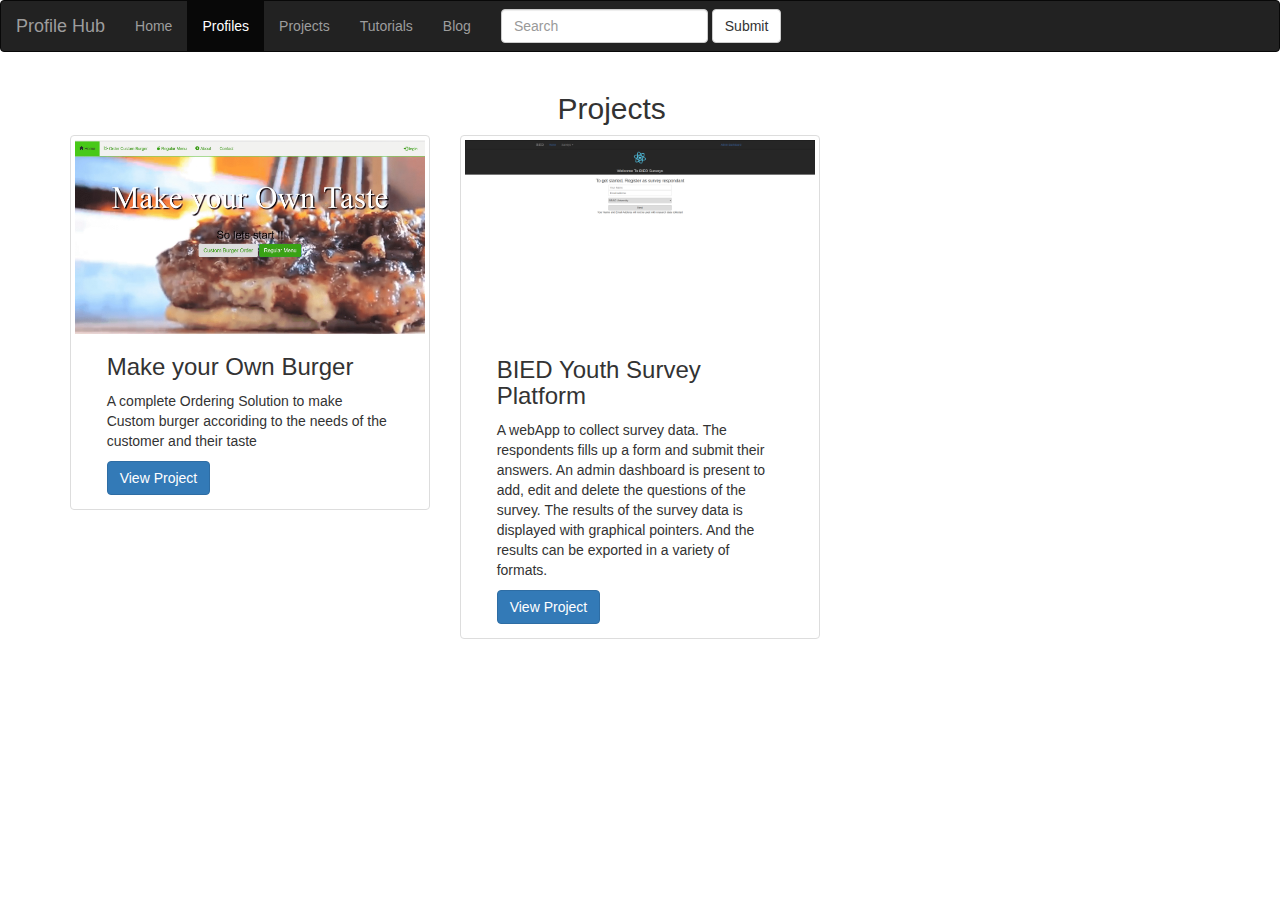
==== projects/index.html @ 84d43729 "Update index.html" ====
<html>
    <head>
        <link rel="stylesheet" type="text/css" href="avaterBox.css">
        <link href="https://maxcdn.bootstrapcdn.com/bootstrap/3.3.7/css/bootstrap.min.css" rel="stylesheet" integrity="sha384-BVYiiSIFeK1dGmJRAkycuHAHRg32OmUcww7on3RYdg4Va+PmSTsz/K68vbdEjh4u" crossorigin="anonymous">
        <script
          src="https://code.jquery.com/jquery-3.2.1.min.js"
          integrity="sha256-hwg4gsxgFZhOsEEamdOYGBf13FyQuiTwlAQgxVSNgt4="
          crossorigin="anonymous"></script>
        <script src="https://maxcdn.bootstrapcdn.com/bootstrap/3.3.7/js/bootstrap.min.js" integrity="sha384-Tc5IQib027qvyjSMfHjOMaLkfuWVxZxUPnCJA7l2mCWNIpG9mGCD8wGNIcPD7Txa" crossorigin="anonymous"></script>
        
    </head>
    <body>
        <nav class="navbar navbar-inverse">
          <div class="container-fluid">
            <div class="navbar-header">
              <a class="navbar-brand" href="#">Profile Hub</a>
            </div>
            <ul class="nav navbar-nav">
              <li><a href="http://bmabir17.github.io">Home</a></li>
              <li class="active"><a href="http://bmabir17.github.io">Profiles</a></li>
              <li><a href="projects/index.php">Projects</a></li>
              <li><a href="http://cv.bdwebhub.com/tutorials">Tutorials</a></li>
              <li><a href="https://medium.com/@bmabir17/">Blog</a></li>
            </ul>
            <form class="navbar-form navbar-left">
              <div class="form-group">
                <input type="text" class="form-control" placeholder="Search">
              </div>
              <button type="submit" class="btn btn-default">Submit</button>
            </form>
          </div>
        </nav>
        <div class="container">
            <div class="row">
                <div class="col-md-5">
                    
                </div>
                
                <div class="col-md-4">
                    <h2>Projects</h2>
                </div>
                
                <div class="col-md-3">
                    
                </div>
            </div>
            
            <div class="row">
              <!-- Begining of a project -->
              <div class="col-sm-6 col-md-4">
                <div class="thumbnail">
                  <img src="myBurger/thumbnail.jpg" alt="...">
                  <div class="Custom Burger row">
                    <div class="col-md-1">
                        
                    </div>
                    <div class="col-md-10">
                            
                        <h3>Make your Own Burger</h3>
                        <p>A complete Ordering Solution to make Custom burger accoriding to the needs of the customer and their taste</p>
                        <p><a href="http://myburger.bdwebhub.com/main/" class="btn btn-primary" role="button">View Project</a> </p>
                    </div>
                    <div class="col-md-1">
                        
                    </div>
                  </div>
                </div>
              </div>
              <!-- End of a project -->
              <!-- Begining of a project -->
              <div class="col-sm-6 col-md-4">
                <div class="thumbnail">
                  <img src="biedSurvey.png" alt="...">
                  <div class="Custom Burger row">
                    <div class="col-md-1">
                        
                    </div>
                    <div class="col-md-10">
                            
                        <h3>BIED Youth Survey Platform</h3>
                        <p>A webApp to collect survey data. The respondents fills up a form and submit their answers. An admin dashboard is present to add, edit and delete the questions of the survey. The results of the survey data is displayed with graphical pointers. And the results can be exported in a variety of formats.</p>
                        <p><a href="https://lit-ravine-53940.herokuapp.com/" class="btn btn-primary" role="button">View Project</a> </p>
                    </div>
                    <div class="col-md-1">
                        
                    </div>
                  </div>
                </div>
              </div>
              <!-- End of a project -->
            </div>
        </div>
        
        
    </body>
</html>
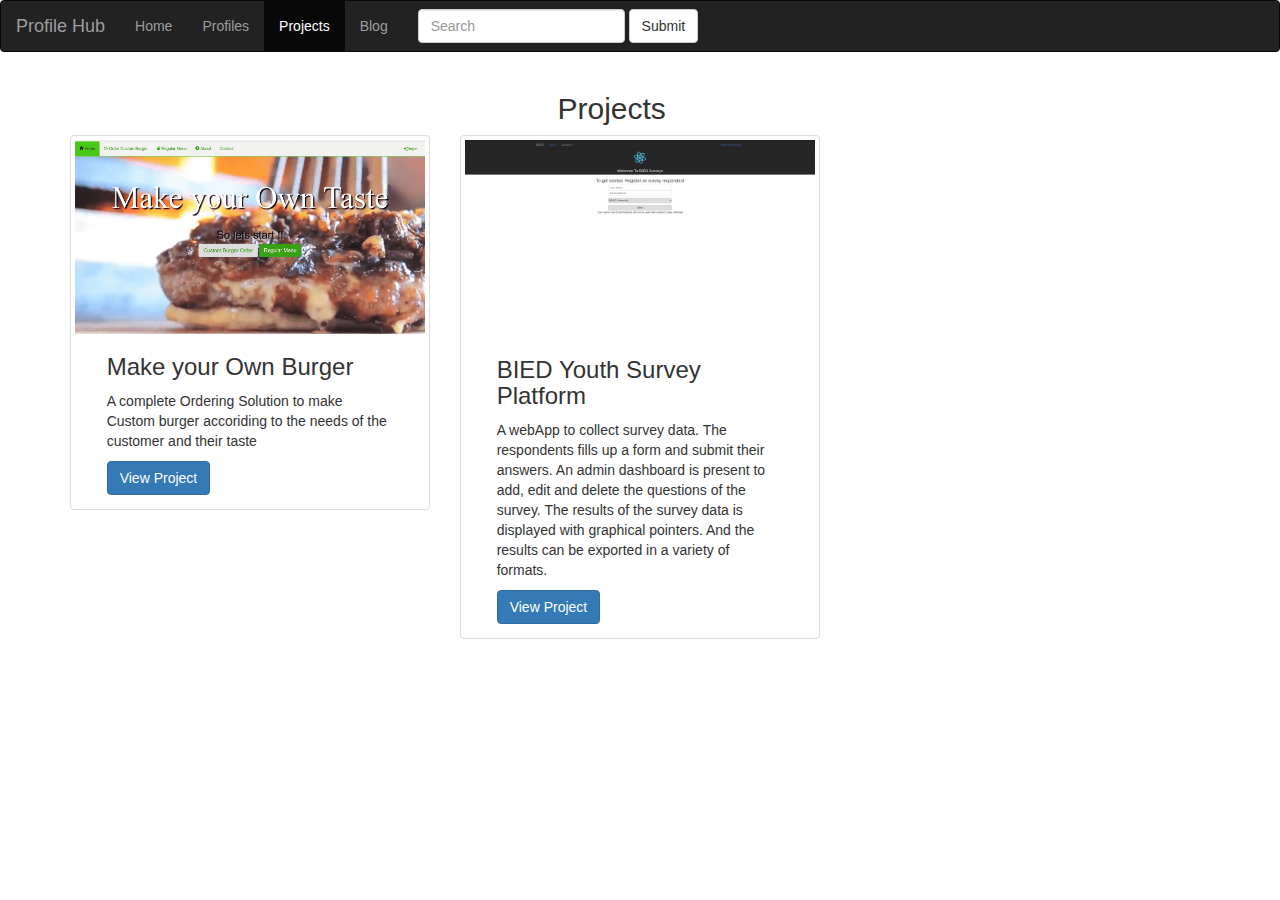
==== commit e5da378d: "Menu links updated with relative url path" ====
--- a/projects/index.html
+++ b/projects/index.html
@@ -17,10 +17,10 @@
             </div>
             <ul class="nav navbar-nav">
               <li><a href="http://bmabir17.github.io">Home</a></li>
-              <li class="active"><a href="http://bmabir17.github.io">Profiles</a></li>
-              <li><a href="projects/index.php">Projects</a></li>
-              <li><a href="http://cv.bdwebhub.com/tutorials">Tutorials</a></li>
-              <li><a href="https://medium.com/@bmabir17/">Blog</a></li>
+              <li ><a href="http://bmabir17.github.io">Profiles</a></li>
+              <li class="active"><a href="projects/index.html">Projects</a></li>
+              <!-- <li><a href="../tutorials/">Tutorials</a></li> -->
+              <li><a href="../blog/index.html">Blog</a></li>
             </ul>
             <form class="navbar-form navbar-left">
               <div class="form-group">
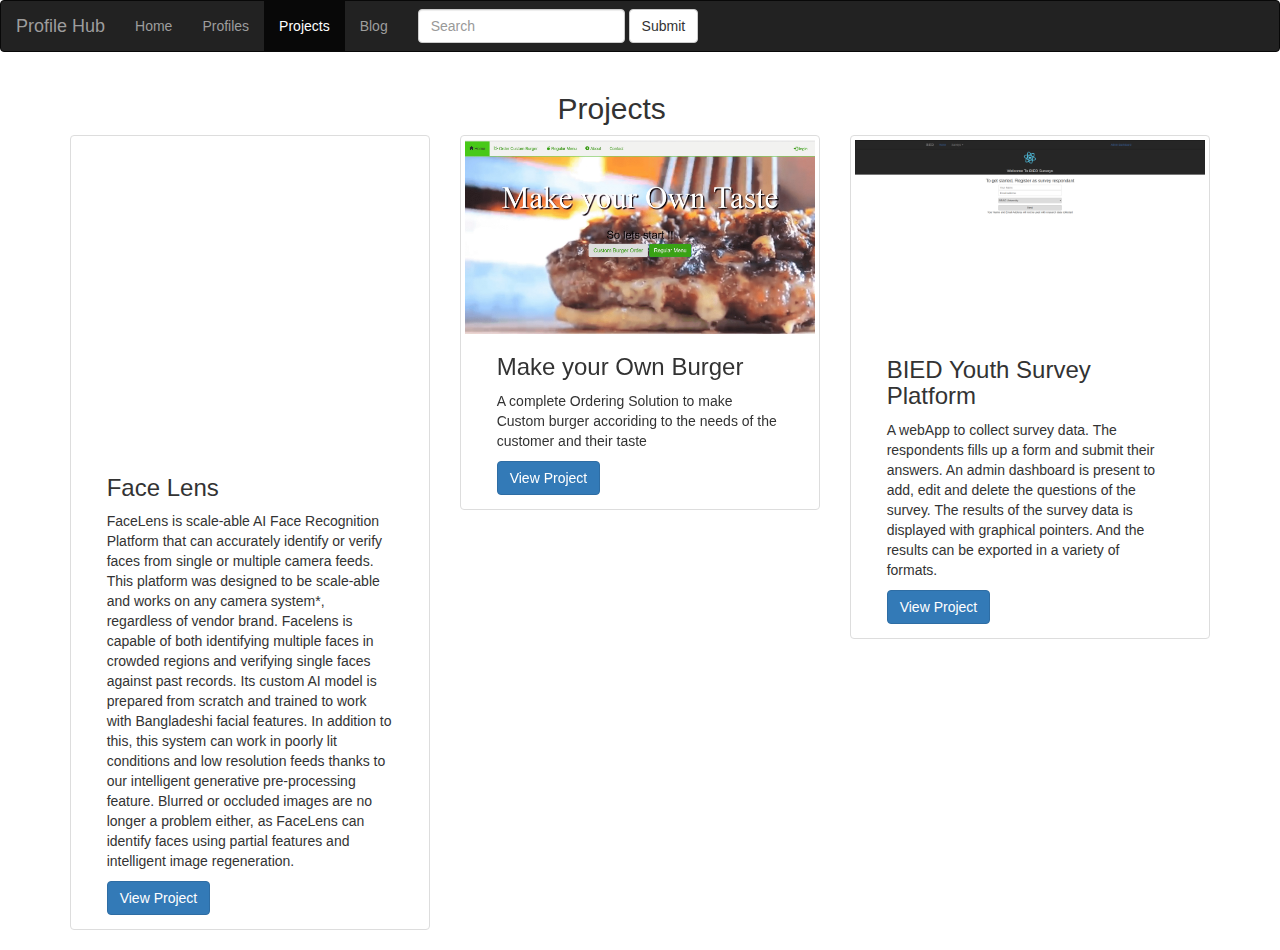
==== commit ab0200fc: "facelens project added" ====
--- a/projects/index.html
+++ b/projects/index.html
@@ -49,6 +49,30 @@
               <!-- Begining of a project -->
               <div class="col-sm-6 col-md-4">
                 <div class="thumbnail">
+<!--                   <img src="myBurger/thumbnail.jpg" alt="..."> -->
+                  <iframe width="560" height="315" src="https://www.youtube.com/embed/htZk24_gaVs" frameborder="0" allow="accelerometer; autoplay; encrypted-media; gyroscope; picture-in-picture" allowfullscreen></iframe>
+                  <div class="Custom Burger row">
+                    <div class="col-md-1">
+                        
+                    </div>
+                    <div class="col-md-10">
+                            
+                        <h3>Face Lens</h3>
+                        <p>FaceLens is scale-able AI Face Recognition Platform that can accurately identify or verify faces from single or multiple camera feeds. This platform was designed to be scale-able and works on any camera system*, regardless of vendor brand.
+Facelens is capable of both identifying multiple faces in crowded regions and verifying single faces against past records. Its custom AI model is prepared from scratch and trained to work with Bangladeshi facial features.
+In addition to this, this system can work in poorly lit conditions and low resolution feeds thanks to our intelligent generative pre-processing feature. Blurred or occluded images are no longer a problem either, as FaceLens can identify faces using partial features and intelligent image regeneration.</p>
+                        <p><a href="https://www.youtube.com/embed/htZk24_gaVs" class="btn btn-primary" role="button">View Project</a> </p>
+                    </div>
+                    <div class="col-md-1">
+                        
+                    </div>
+                  </div>
+                </div>
+              </div>
+              <!-- End of a project -->
+              <!-- Begining of a project -->
+              <div class="col-sm-6 col-md-4">
+                <div class="thumbnail">
                   <img src="myBurger/thumbnail.jpg" alt="...">
                   <div class="Custom Burger row">
                     <div class="col-md-1">
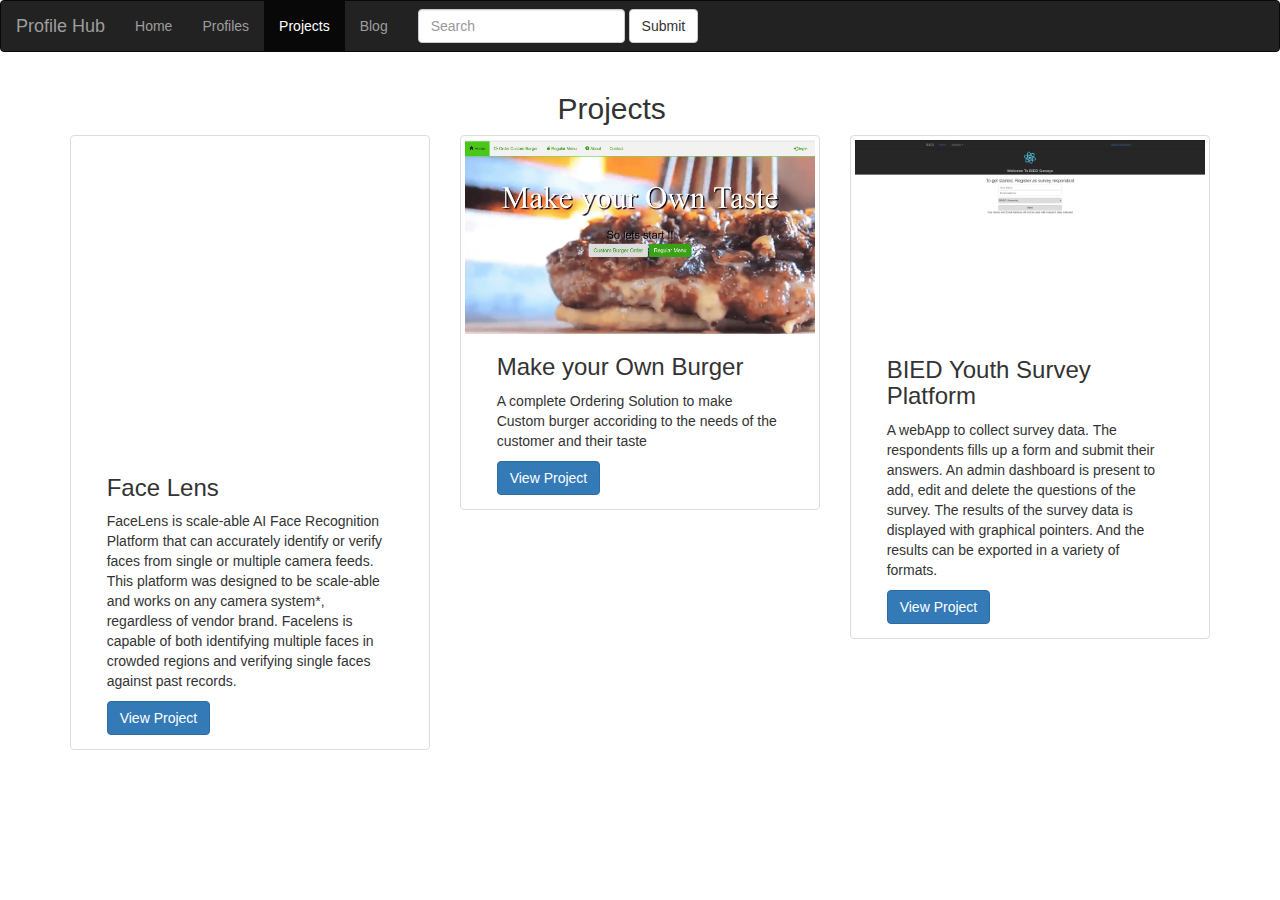
==== commit bbec0559: "Update index.html" ====
--- a/projects/index.html
+++ b/projects/index.html
@@ -50,7 +50,7 @@
               <div class="col-sm-6 col-md-4">
                 <div class="thumbnail">
 <!--                   <img src="myBurger/thumbnail.jpg" alt="..."> -->
-                  <iframe width="560" height="315" src="https://www.youtube.com/embed/htZk24_gaVs" frameborder="0" allow="accelerometer; autoplay; encrypted-media; gyroscope; picture-in-picture" allowfullscreen></iframe>
+                  <iframe width="360" height="315" src="https://www.youtube.com/embed/htZk24_gaVs" frameborder="0" allow="accelerometer; autoplay; encrypted-media; gyroscope; picture-in-picture" allowfullscreen></iframe>
                   <div class="Custom Burger row">
                     <div class="col-md-1">
                         
@@ -59,8 +59,7 @@
                             
                         <h3>Face Lens</h3>
                         <p>FaceLens is scale-able AI Face Recognition Platform that can accurately identify or verify faces from single or multiple camera feeds. This platform was designed to be scale-able and works on any camera system*, regardless of vendor brand.
-Facelens is capable of both identifying multiple faces in crowded regions and verifying single faces against past records. Its custom AI model is prepared from scratch and trained to work with Bangladeshi facial features.
-In addition to this, this system can work in poorly lit conditions and low resolution feeds thanks to our intelligent generative pre-processing feature. Blurred or occluded images are no longer a problem either, as FaceLens can identify faces using partial features and intelligent image regeneration.</p>
+Facelens is capable of both identifying multiple faces in crowded regions and verifying single faces against past records.</p>
                         <p><a href="https://www.youtube.com/embed/htZk24_gaVs" class="btn btn-primary" role="button">View Project</a> </p>
                     </div>
                     <div class="col-md-1">
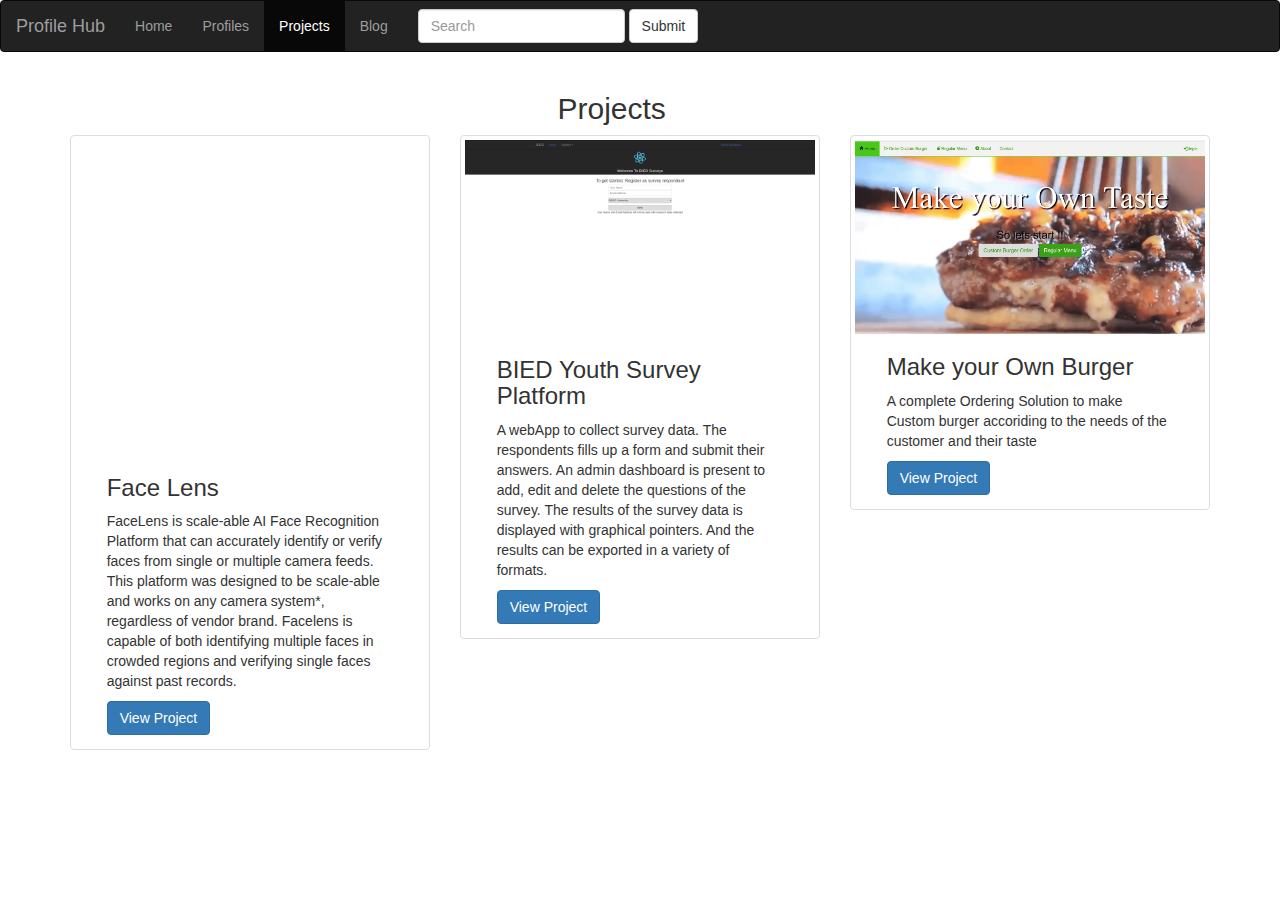
==== commit 1325b75d: "Update index.html" ====
--- a/projects/index.html
+++ b/projects/index.html
@@ -69,6 +69,28 @@
                 </div>
               </div>
               <!-- End of a project -->
+              
+              <!-- Begining of a project -->
+              <div class="col-sm-6 col-md-4">
+                <div class="thumbnail">
+                  <img src="biedSurvey.png" alt="...">
+                  <div class="Custom Burger row">
+                    <div class="col-md-1">
+                        
+                    </div>
+                    <div class="col-md-10">
+                            
+                        <h3>BIED Youth Survey Platform</h3>
+                        <p>A webApp to collect survey data. The respondents fills up a form and submit their answers. An admin dashboard is present to add, edit and delete the questions of the survey. The results of the survey data is displayed with graphical pointers. And the results can be exported in a variety of formats.</p>
+                        <p><a href="https://lit-ravine-53940.herokuapp.com/" class="btn btn-primary" role="button">View Project</a> </p>
+                    </div>
+                    <div class="col-md-1">
+                        
+                    </div>
+                  </div>
+                </div>
+              </div>
+              <!-- End of a project -->
               <!-- Begining of a project -->
               <div class="col-sm-6 col-md-4">
                 <div class="thumbnail">
@@ -90,27 +112,6 @@
                 </div>
               </div>
               <!-- End of a project -->
-              <!-- Begining of a project -->
-              <div class="col-sm-6 col-md-4">
-                <div class="thumbnail">
-                  <img src="biedSurvey.png" alt="...">
-                  <div class="Custom Burger row">
-                    <div class="col-md-1">
-                        
-                    </div>
-                    <div class="col-md-10">
-                            
-                        <h3>BIED Youth Survey Platform</h3>
-                        <p>A webApp to collect survey data. The respondents fills up a form and submit their answers. An admin dashboard is present to add, edit and delete the questions of the survey. The results of the survey data is displayed with graphical pointers. And the results can be exported in a variety of formats.</p>
-                        <p><a href="https://lit-ravine-53940.herokuapp.com/" class="btn btn-primary" role="button">View Project</a> </p>
-                    </div>
-                    <div class="col-md-1">
-                        
-                    </div>
-                  </div>
-                </div>
-              </div>
-              <!-- End of a project -->
             </div>
         </div>
         
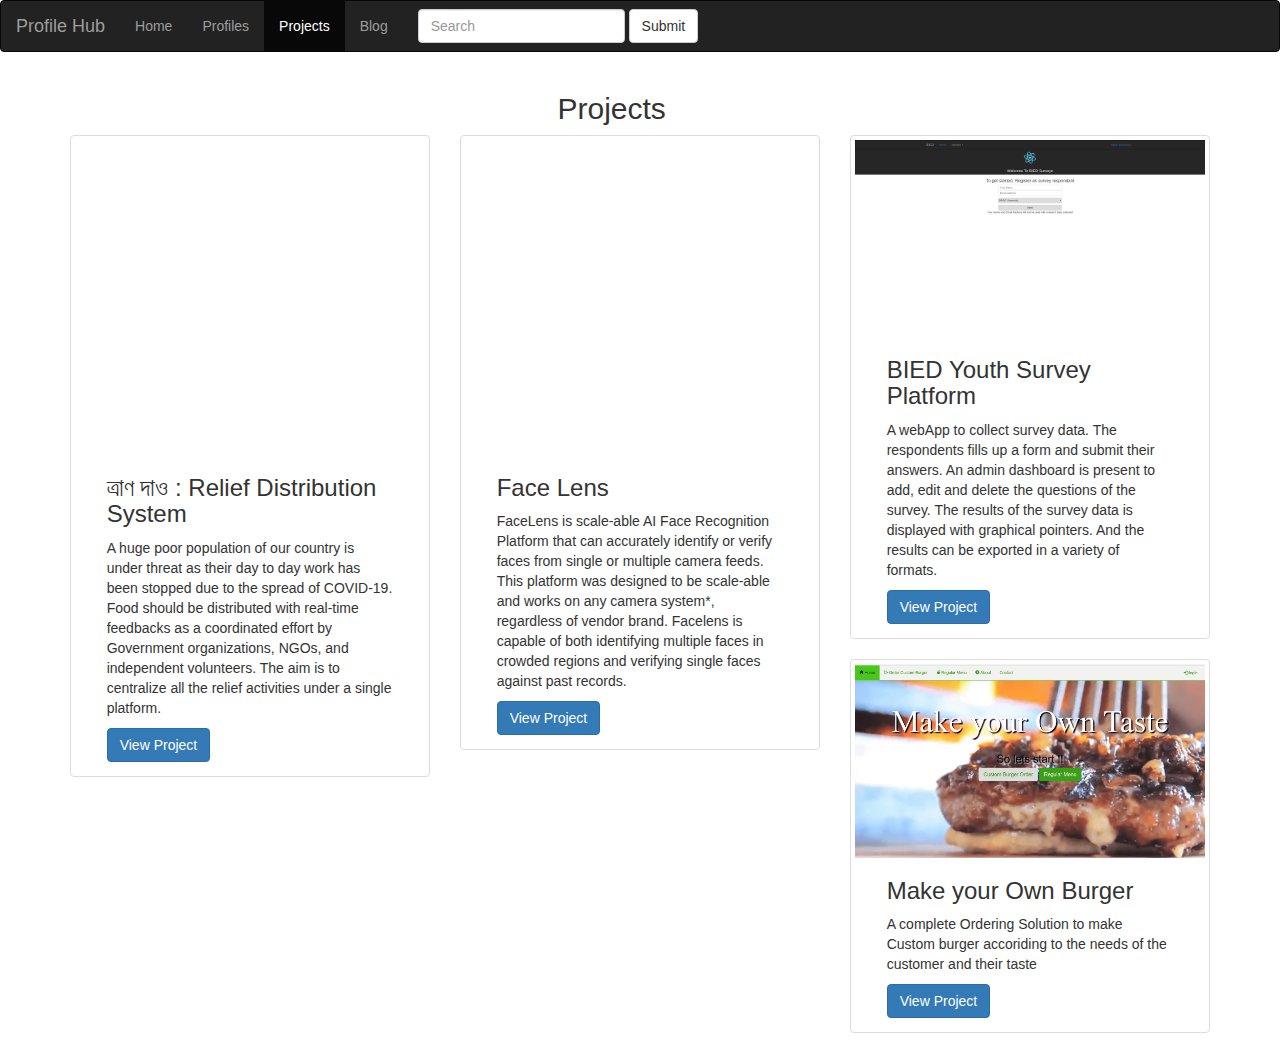
==== commit 32855c9c: "Update index.html" ====
--- a/projects/index.html
+++ b/projects/index.html
@@ -50,7 +50,30 @@
               <div class="col-sm-6 col-md-4">
                 <div class="thumbnail">
 <!--                   <img src="myBurger/thumbnail.jpg" alt="..."> -->
-                  <iframe width="360" height="315" src="https://www.youtube.com/embed/htZk24_gaVs" frameborder="0" allow="accelerometer; autoplay; encrypted-media; gyroscope; picture-in-picture" allowfullscreen></iframe>
+                  <iframe width="350" height="315" src="https://www.youtube.com/embed/Ikq4sFqcCWU" frameborder="0" allow="accelerometer; autoplay; encrypted-media; gyroscope; picture-in-picture" allowfullscreen></iframe>
+                  <div class="Custom Burger row">
+                    <div class="col-md-1">
+                        
+                    </div>
+                    <div class="col-md-10">
+                            
+                        <h3>ত্রাণ দাও : Relief Distribution System</h3>
+                        <p>A huge poor population of our country is under threat as their day to day work has been stopped due to the spread of COVID-19. Food should be distributed with real-time feedbacks as a coordinated effort by Government organizations, NGOs, and independent volunteers. The aim is to centralize all the relief activities under a single platform.</p>
+                        <p><a href="https://bmabir17.github.io/tran_dao/" class="btn btn-primary" role="button">View Project</a> </p>
+                    </div>
+                    <div class="col-md-1">
+                        
+                    </div>
+                  </div>
+                </div>
+              </div>
+              <!-- End of a project -->
+                
+              <!-- Begining of a project -->
+              <div class="col-sm-6 col-md-4">
+                <div class="thumbnail">
+<!--                   <img src="myBurger/thumbnail.jpg" alt="..."> -->
+                  <iframe width="350" height="315" src="https://www.youtube.com/embed/htZk24_gaVs" frameborder="0" allow="accelerometer; autoplay; encrypted-media; gyroscope; picture-in-picture" allowfullscreen></iframe>
                   <div class="Custom Burger row">
                     <div class="col-md-1">
                         
